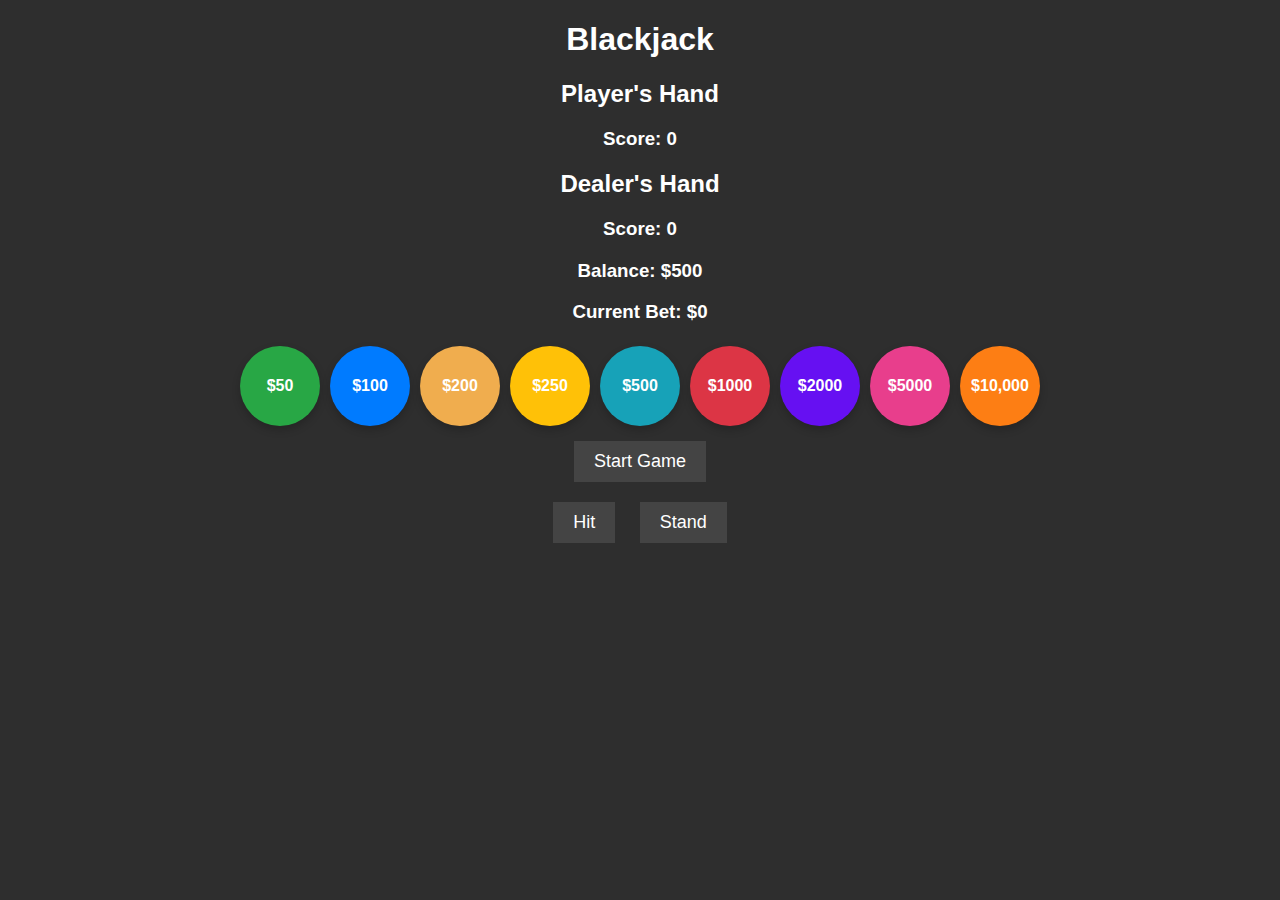
==== WebDesign/BlackJack.html @ baa50750 "moved into web desing folder" ====
<!DOCTYPE html>
<html lang="en">
<head>
    <meta charset="UTF-8">
    <meta name="viewport" content="width=device-width, initial-scale=1.0">
    <title>Blackjack</title>
    <link rel="icon" href="favicon.png" type="image/png">
    <link rel="stylesheet" href="BJstyles.css">
</head>
<body>
    <h1>Blackjack</h1>
    
    <div>
        <h2>Player's Hand</h2>
        <div id="player-hand" class="card-container"></div>
        <h3 id="player-score">Score: 0</h3>
    </div>
    
    <div>
        <h2>Dealer's Hand</h2>
        <div id="dealer-hand" class="card-container"></div>
        <h3 id="dealer-score">Score: 0</h3>
    </div>

    <div id="bet-section">
        <h3>Balance: <span id="balance">$500</span></h3>
        <h3>Current Bet: <span id="current-bet">$0</span></h3>
        <div id="bet-options">
            <button class="bet-option" data-bet="50" onclick="placeBet(50)">$50</button>
            <button class="bet-option" data-bet="100" onclick="placeBet(100)">$100</button>
            <button class="bet-option" data-bet="200" onclick="placeBet(200)">$200</button>
            <button class="bet-option" data-bet="250" onclick="placeBet(250)">$250</button>
            <button class="bet-option" data-bet="500" onclick="placeBet(500)">$500</button>
            <button class="bet-option" data-bet="1000" onclick="placeBet(1000)">$1000</button>
            <button class="bet-option" data-bet="2000" onclick="placeBet(2000)">$2000</button>
            <button class="bet-option" data-bet="5000" onclick="placeBet(5000)">$5000</button>
            <button class="bet-option" data-bet="10000" onclick="placeBet(10000)">$10,000</button>
        </div>
        <button id="start-game" onclick="startGame()">Start Game</button>
    </div>

    <button id="hit-btn" onclick="hit()">Hit</button>
    <button id="stand-btn" onclick="stand()">Stand</button>
    
    <h2 id="message"></h2>

    <script src="script.js"></script>
</body>
</html>
---- WebDesign/BJstyles.css ----
body {
    font-family: Arial, sans-serif;
    background-color: #2e2e2e;
    color: white;
    text-align: center;
}

h1, h2, h3 {
    color: white;
}

.card-container {
    margin-top: 20px;
}

.card {
    display: inline-block;
    width: 100px;
    height: 140px;
    background-size: cover;
    border-radius: 8px;
    border: 1px solid white;
    margin: 5px;
}

#bet-section {
    margin-top: 20px;
}

#bet-options {
    display: flex;
    justify-content: center;
    flex-wrap: wrap;
}

.bet-option {
    padding: 20px;
    margin: 5px;
    color: white;
    border: none;
    cursor: pointer;
    font-size: 16px;
    border-radius: 50%;
    width: 80px;
    height: 80px;
    display: flex;
    align-items: center;
    justify-content: center;
    box-shadow: 0 4px 8px rgba(0, 0, 0, 0.2);
    font-weight: bold;
    text-align: center;
    transition: background-color 0.2s, transform 0.1s, box-shadow 0.1s;
}

/* Bet button colors */
.bet-option[data-bet="50"] {
    background-color: #28a745;
}

.bet-option[data-bet="100"] {
    background-color: #007bff;
}

.bet-option[data-bet="200"] {
    background-color: #f0ad4e;
}

.bet-option[data-bet="250"] {
    background-color: #ffc107;
}

.bet-option[data-bet="500"] {
    background-color: #17a2b8;
}

.bet-option[data-bet="1000"] {
    background-color: #dc3545;
}

.bet-option[data-bet="2000"] {
    background-color: #6610f2;
}

.bet-option[data-bet="5000"] {
    background-color: #e83e8c;
}

.bet-option[data-bet="10000"] {
    background-color: #fd7e14;
}

.bet-option:hover {
    opacity: 0.8;
}

.bet-option:active {
    transform: scale(0.95);
    box-shadow: 0 2px 4px rgba(0, 0, 0, 0.3);
}

#hit-btn, #stand-btn, #start-game {
    background-color: #444;
    color: white;
    padding: 10px 20px;
    font-size: 18px;
    border: none;
    margin: 10px;
    cursor: pointer;
}

#hit-btn:hover, #stand-btn:hover, #start-game:hover {
    background-color: #666;
}

#message {
    margin-top: 20px;
    font-size: 20px;
    color: #ffcc00;
}
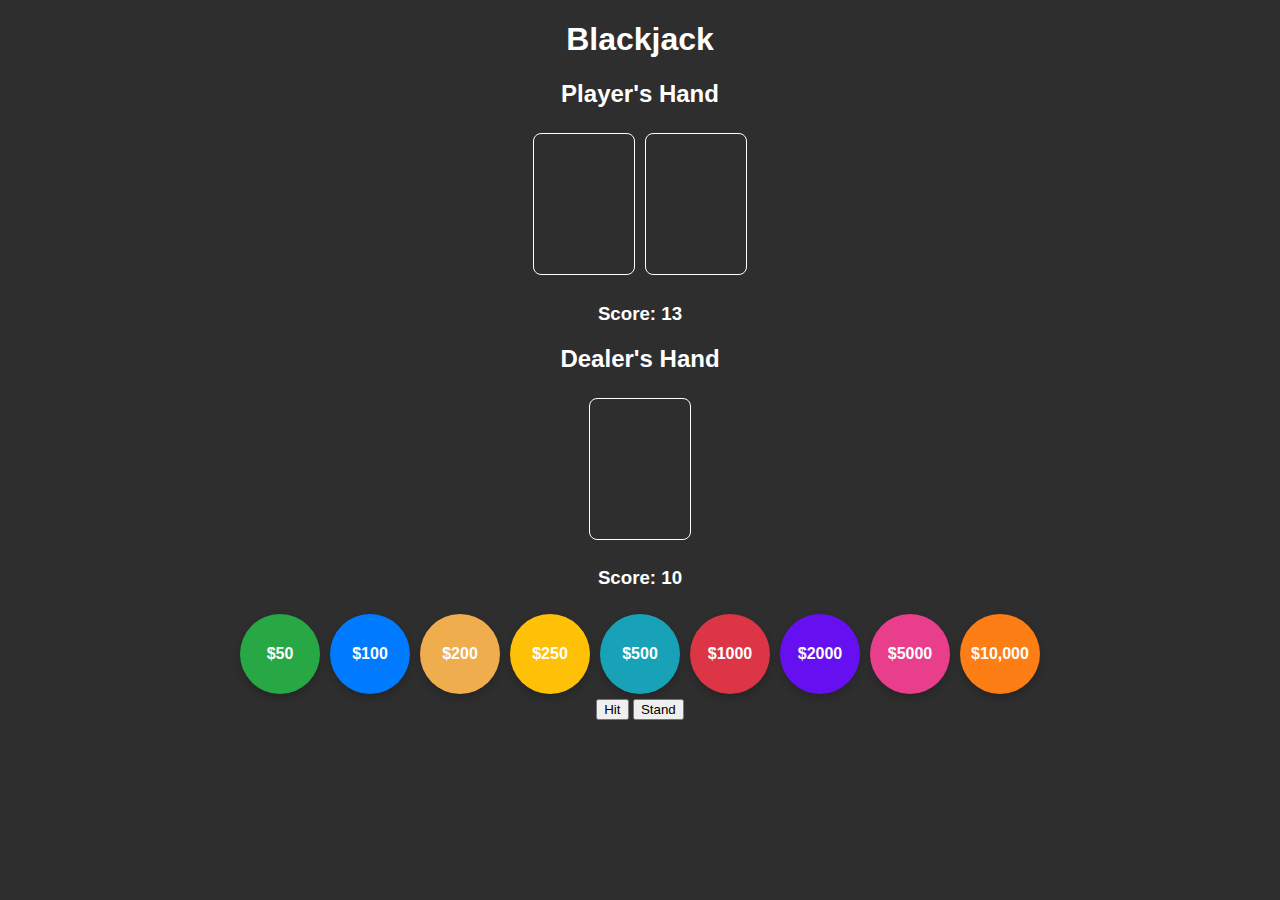
==== commit eb540399: "q" ====
--- a/WebDesign/BlackJack.html
+++ b/WebDesign/BlackJack.html
@@ -6,6 +6,113 @@
     <title>Blackjack</title>
     <link rel="icon" href="favicon.png" type="image/png">
     <link rel="stylesheet" href="BJstyles.css">
+    <style>
+        body {
+            font-family: Arial, sans-serif;
+            background-color: #2e2e2e;
+            color: white;
+            text-align: center;
+        }
+
+        .card-container {
+            margin-top: 20px;
+        }
+
+        .card {
+            display: inline-block;
+            width: 100px;
+            height: 140px;
+            background-size: cover;
+            border-radius: 8px;
+            border: 1px solid white;
+            margin: 5px;
+        }
+
+        .bet-option {
+            padding: 20px 30px;
+            margin: 5px;
+            color: white;
+            border: none;
+            cursor: pointer;
+            font-size: 16px;
+            border-radius: 50%;  /* Makes the button circular */
+            width: 80px;  /* Set a specific width */
+            height: 80px;  /* Set a specific height */
+            display: flex;
+            align-items: center;
+            justify-content: center;
+            box-shadow: 0 4px 8px rgba(0, 0, 0, 0.2);  /* Adds a subtle shadow for depth */
+            font-weight: bold;
+            text-align: center;
+            transition: background-color 0.2s, transform 0.1s, box-shadow 0.1s;  /* Smooth transition effects */
+        }
+
+        /* Bet button colors */
+        .bet-option[data-bet="50"] {
+            background-color: #28a745;  /* Green for $50 */
+        }
+
+        .bet-option[data-bet="100"] {
+            background-color: #007bff;  /* Blue for $100 */
+        }
+
+        .bet-option[data-bet="200"] {
+            background-color: #f0ad4e;  /* Orange for $200 */
+        }
+
+        .bet-option[data-bet="250"] {
+            background-color: #ffc107;  /* Yellow for $250 */
+        }
+
+        .bet-option[data-bet="500"] {
+            background-color: #17a2b8;  /* Teal for $500 */
+        }
+
+        .bet-option[data-bet="1000"] {
+            background-color: #dc3545;  /* Red for $1000 */
+        }
+
+        .bet-option[data-bet="2000"] {
+            background-color: #6610f2;  /* Purple for $2000 */
+        }
+
+        .bet-option[data-bet="5000"] {
+            background-color: #e83e8c;  /* Pink for $5000 */
+        }
+
+        .bet-option[data-bet="10000"] {
+            background-color: #fd7e14;  /* Deep Orange for $10,000 */
+        }
+
+        /* Hover and active effects */
+        .bet-option:hover {
+            opacity: 0.8;  /* Slight opacity reduction on hover */
+        }
+
+        .bet-option:active {
+            transform: scale(0.95);  /* Slight shrink effect when clicked */
+            box-shadow: 0 2px 4px rgba(0, 0, 0, 0.3);  /* Enhance shadow on click */
+        }
+
+        /* General Styles */
+        h1, h2, h3 {
+            color: white;
+        }
+        
+        #message {
+            margin-top: 20px;
+            font-size: 20px;
+            color: #ffcc00;
+        }
+
+        #bet-options {
+            margin-top: 20px;
+            display: flex;
+            justify-content: center;
+            flex-wrap: wrap;
+        }
+
+    </style>
 </head>
 <body>
     <h1>Blackjack</h1>
@@ -21,29 +128,145 @@
         <div id="dealer-hand" class="card-container"></div>
         <h3 id="dealer-score">Score: 0</h3>
     </div>
-
-    <div id="bet-section">
-        <h3>Balance: <span id="balance">$500</span></h3>
-        <h3>Current Bet: <span id="current-bet">$0</span></h3>
-        <div id="bet-options">
-            <button class="bet-option" data-bet="50" onclick="placeBet(50)">$50</button>
-            <button class="bet-option" data-bet="100" onclick="placeBet(100)">$100</button>
-            <button class="bet-option" data-bet="200" onclick="placeBet(200)">$200</button>
-            <button class="bet-option" data-bet="250" onclick="placeBet(250)">$250</button>
-            <button class="bet-option" data-bet="500" onclick="placeBet(500)">$500</button>
-            <button class="bet-option" data-bet="1000" onclick="placeBet(1000)">$1000</button>
-            <button class="bet-option" data-bet="2000" onclick="placeBet(2000)">$2000</button>
-            <button class="bet-option" data-bet="5000" onclick="placeBet(5000)">$5000</button>
-            <button class="bet-option" data-bet="10000" onclick="placeBet(10000)">$10,000</button>
-        </div>
-        <button id="start-game" onclick="startGame()">Start Game</button>
+    
+    <div id="bet-options">
+        <button class="bet-option" data-bet="50" onclick="placeBet(50)"><span>$50</span></button>
+        <button class="bet-option" data-bet="100" onclick="placeBet(100)"><span>$100</span></button>
+        <button class="bet-option" data-bet="200" onclick="placeBet(200)"><span>$200</span></button>
+        <button class="bet-option" data-bet="250" onclick="placeBet(250)"><span>$250</span></button>
+        <button class="bet-option" data-bet="500" onclick="placeBet(500)"><span>$500</span></button>
+        <button class="bet-option" data-bet="1000" onclick="placeBet(1000)"><span>$1000</span></button>
+        <button class="bet-option" data-bet="2000" onclick="placeBet(2000)"><span>$2000</span></button>
+        <button class="bet-option" data-bet="5000" onclick="placeBet(5000)"><span>$5000</span></button>
+        <button class="bet-option" data-bet="10000" onclick="placeBet(10000)"><span>$10,000</span></button>
     </div>
 
-    <button id="hit-btn" onclick="hit()">Hit</button>
-    <button id="stand-btn" onclick="stand()">Stand</button>
-    
+    <button onclick="hit()">Hit</button>
+    <button onclick="stand()">Stand</button>
     <h2 id="message"></h2>
 
-    <script src="script.js"></script>
+    <script>
+        let deck = [];
+        let playerHand = [];
+        let dealerHand = [];
+        let playerMoney = 500;  // Starting money
+
+        function createDeck() {
+            let suits = ['hearts', 'diamonds', 'clubs', 'spades'];  
+            let values = ['2', '3', '4', '5', '6', '7', '8', '9', '10', 'J', 'Q', 'K', 'A'];
+            deck = [];
+            for (let suit of suits) {
+                for (let value of values) {
+                    let cardValue = value === 'J' ? '11' : value === 'Q' ? '12' : value === 'K' ? '13' : value === 'A' ? '14' : value;
+                    deck.push({
+                        suit,
+                        value,
+                        img: `playing-cards-master/${suit}_${cardValue}.png`,
+                        class: `card-${value}_of_${suit}`
+                    });
+                }
+            }
+            deck = deck.sort(() => Math.random() - 0.5);
+        }
+
+        function calculateScore(hand) {
+            let score = 0;
+            let aces = 0;
+            for (let card of hand) {
+                if (['J', 'Q', 'K'].includes(card.value)) {
+                    score += 10;
+                } else if (card.value === 'A') {
+                    aces += 1;
+                    score += 11;
+                } else {
+                    score += parseInt(card.value);
+                }
+            }
+            while (score > 21 && aces > 0) {
+                score -= 10;
+                aces -= 1;
+            }
+            return score;
+        }
+
+        function dealCard(hand, elementId) {
+            if (deck.length === 0) createDeck();
+            let card = deck.pop();
+            hand.push(card);
+
+            let cardDiv = document.createElement('div');
+            cardDiv.classList.add('card', card.class);
+            cardDiv.style.backgroundImage = `url(${card.img})`;
+            document.getElementById(elementId).appendChild(cardDiv);
+        }
+
+        function startGame() {
+            createDeck();
+            playerHand = [];
+            dealerHand = [];
+            document.getElementById('player-hand').innerHTML = '';
+            document.getElementById('dealer-hand').innerHTML = '';
+            dealCard(playerHand, 'player-hand');
+            dealCard(playerHand, 'player-hand');
+            dealCard(dealerHand, 'dealer-hand');
+            document.getElementById('player-score').innerText = `Score: ${calculateScore(playerHand)}`;
+            document.getElementById('dealer-score').innerText = `Score: ${calculateScore(dealerHand)}`;
+            document.getElementById('message').innerText = '';
+        }
+
+        function hit() {
+            dealCard(playerHand, 'player-hand');
+            let score = calculateScore(playerHand);
+            document.getElementById('player-score').innerText = `Score: ${score}`;
+            if (score > 21) {
+                document.getElementById('message').innerText = 'You Busted! Dealer Wins!';
+                showPlayAgainButton();
+            }
+        }
+
+        function stand() {
+            let dealerScore = calculateScore(dealerHand);
+            while (dealerScore < 17) {
+                dealCard(dealerHand, 'dealer-hand');
+                dealerScore = calculateScore(dealerHand);
+            }
+            document.getElementById('dealer-score').innerText = `Score: ${dealerScore}`;
+            let playerScore = calculateScore(playerHand);
+            if (dealerScore > 21 || playerScore > dealerScore) {
+                document.getElementById('message').innerText = 'You Win!';
+                showPlayAgainButton();
+            } else if (playerScore < dealerScore) {
+                document.getElementById('message').innerText = 'Dealer Wins!';
+                showPlayAgainButton();
+            } else {
+                document.getElementById('message').innerText = 'It\'s a Tie!';
+                showPlayAgainButton();
+            }
+        }
+
+        function showPlayAgainButton() {
+            let playAgainButton = document.createElement('button');
+            playAgainButton.innerText = 'Play Again';
+            playAgainButton.onclick = function () {
+                startGame();
+                document.getElementById('message').innerText = '';
+                playAgainButton.remove();
+            };
+            document.getElementById('message').appendChild(playAgainButton);
+        }
+
+        let currentBet = 0;
+        function placeBet(amount) {
+            if (playerMoney >= amount) {
+                currentBet += amount;
+                playerMoney -= amount;
+                alert(`Bet placed: $${amount}. Current balance: $${playerMoney}`);
+            } else {
+                alert("Insufficient funds!");
+            }
+        }
+
+        startGame();
+    </script>
 </body>
 </html>
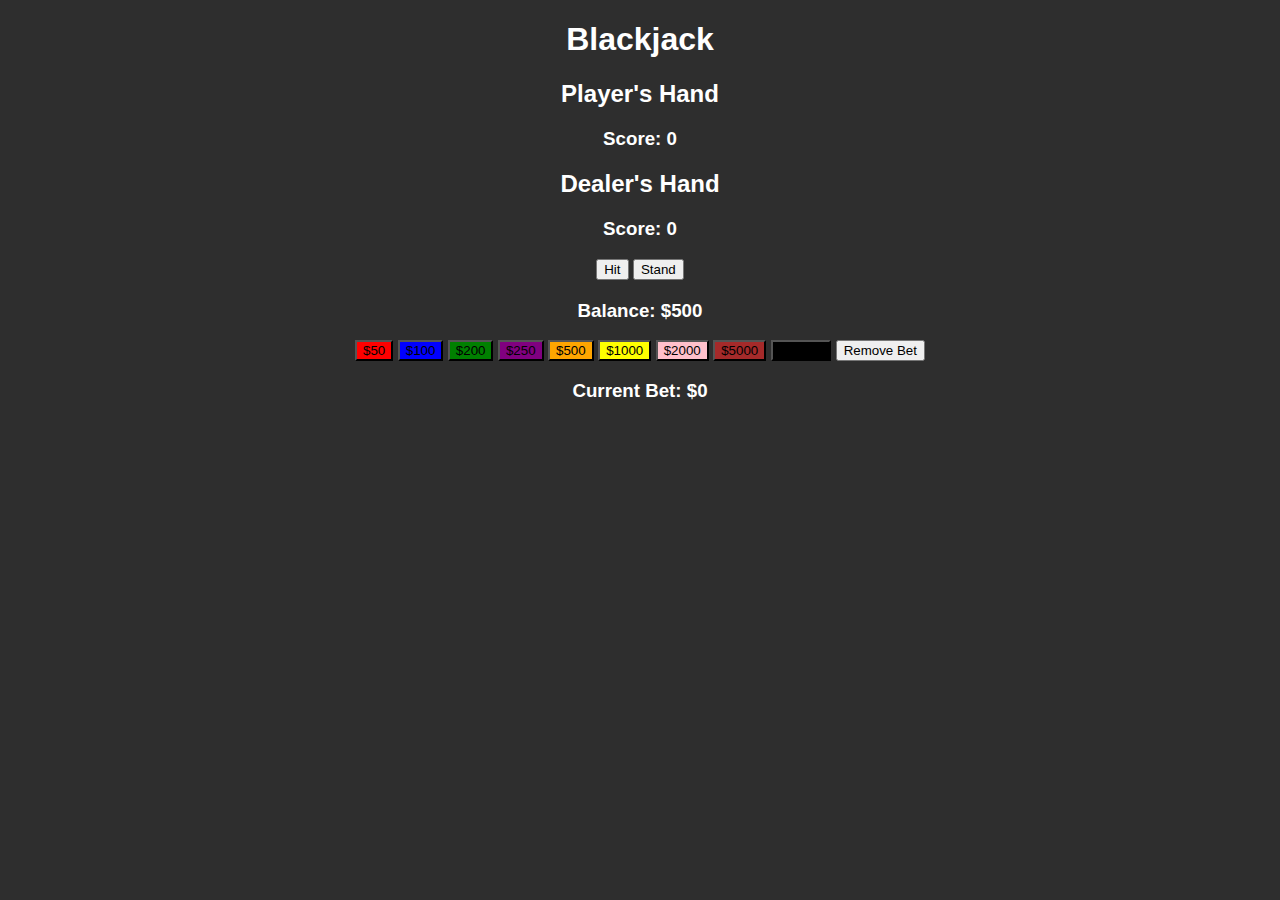
==== commit d8b0621d: "" ====
--- a/WebDesign/BlackJack.html
+++ b/WebDesign/BlackJack.html
@@ -13,11 +13,9 @@
             color: white;
             text-align: center;
         }
-
         .card-container {
             margin-top: 20px;
         }
-
         .card {
             display: inline-block;
             width: 100px;
@@ -27,246 +25,113 @@
             border: 1px solid white;
             margin: 5px;
         }
-
-        .bet-option {
-            padding: 20px 30px;
-            margin: 5px;
-            color: white;
-            border: none;
-            cursor: pointer;
-            font-size: 16px;
-            border-radius: 50%;  /* Makes the button circular */
-            width: 80px;  /* Set a specific width */
-            height: 80px;  /* Set a specific height */
-            display: flex;
-            align-items: center;
-            justify-content: center;
-            box-shadow: 0 4px 8px rgba(0, 0, 0, 0.2);  /* Adds a subtle shadow for depth */
-            font-weight: bold;
-            text-align: center;
-            transition: background-color 0.2s, transform 0.1s, box-shadow 0.1s;  /* Smooth transition effects */
-        }
-
-        /* Bet button colors */
-        .bet-option[data-bet="50"] {
-            background-color: #28a745;  /* Green for $50 */
-        }
-
-        .bet-option[data-bet="100"] {
-            background-color: #007bff;  /* Blue for $100 */
-        }
-
-        .bet-option[data-bet="200"] {
-            background-color: #f0ad4e;  /* Orange for $200 */
-        }
-
-        .bet-option[data-bet="250"] {
-            background-color: #ffc107;  /* Yellow for $250 */
-        }
-
-        .bet-option[data-bet="500"] {
-            background-color: #17a2b8;  /* Teal for $500 */
-        }
-
-        .bet-option[data-bet="1000"] {
-            background-color: #dc3545;  /* Red for $1000 */
-        }
-
-        .bet-option[data-bet="2000"] {
-            background-color: #6610f2;  /* Purple for $2000 */
-        }
-
-        .bet-option[data-bet="5000"] {
-            background-color: #e83e8c;  /* Pink for $5000 */
-        }
-
-        .bet-option[data-bet="10000"] {
-            background-color: #fd7e14;  /* Deep Orange for $10,000 */
-        }
-
-        /* Hover and active effects */
-        .bet-option:hover {
-            opacity: 0.8;  /* Slight opacity reduction on hover */
-        }
-
-        .bet-option:active {
-            transform: scale(0.95);  /* Slight shrink effect when clicked */
-            box-shadow: 0 2px 4px rgba(0, 0, 0, 0.3);  /* Enhance shadow on click */
-        }
-
-        /* General Styles */
-        h1, h2, h3 {
-            color: white;
-        }
-        
-        #message {
-            margin-top: 20px;
-            font-size: 20px;
-            color: #ffcc00;
-        }
-
-        #bet-options {
-            margin-top: 20px;
-            display: flex;
-            justify-content: center;
-            flex-wrap: wrap;
-        }
-
     </style>
 </head>
 <body>
     <h1>Blackjack</h1>
-    
     <div>
         <h2>Player's Hand</h2>
         <div id="player-hand" class="card-container"></div>
         <h3 id="player-score">Score: 0</h3>
     </div>
-    
     <div>
         <h2>Dealer's Hand</h2>
         <div id="dealer-hand" class="card-container"></div>
         <h3 id="dealer-score">Score: 0</h3>
     </div>
-    
-    <div id="bet-options">
-        <button class="bet-option" data-bet="50" onclick="placeBet(50)"><span>$50</span></button>
-        <button class="bet-option" data-bet="100" onclick="placeBet(100)"><span>$100</span></button>
-        <button class="bet-option" data-bet="200" onclick="placeBet(200)"><span>$200</span></button>
-        <button class="bet-option" data-bet="250" onclick="placeBet(250)"><span>$250</span></button>
-        <button class="bet-option" data-bet="500" onclick="placeBet(500)"><span>$500</span></button>
-        <button class="bet-option" data-bet="1000" onclick="placeBet(1000)"><span>$1000</span></button>
-        <button class="bet-option" data-bet="2000" onclick="placeBet(2000)"><span>$2000</span></button>
-        <button class="bet-option" data-bet="5000" onclick="placeBet(5000)"><span>$5000</span></button>
-        <button class="bet-option" data-bet="10000" onclick="placeBet(10000)"><span>$10,000</span></button>
-    </div>
-
     <button onclick="hit()">Hit</button>
     <button onclick="stand()">Stand</button>
     <h2 id="message"></h2>
-
+    <button id="play-again" style="display:none;" onclick="startGame()">Play Again</button>
+    <h3>Balance: $<span id="balance">500</span></h3>
+    <div id="betting-options">
+        <button class="bet-chip" onclick="placeBet(50)" style="background-color:red;">$50</button>
+        <button class="bet-chip" onclick="placeBet(100)" style="background-color:blue;">$100</button>
+        <button class="bet-chip" onclick="placeBet(200)" style="background-color:green;">$200</button>
+        <button class="bet-chip" onclick="placeBet(250)" style="background-color:purple;">$250</button>
+        <button class="bet-chip" onclick="placeBet(500)" style="background-color:orange;">$500</button>
+        <button class="bet-chip" onclick="placeBet(1000)" style="background-color:yellow;">$1000</button>
+        <button class="bet-chip" onclick="placeBet(2000)" style="background-color:pink;">$2000</button>
+        <button class="bet-chip" onclick="placeBet(5000)" style="background-color:brown;">$5000</button>
+        <button class="bet-chip" onclick="placeBet(10000)" style="background-color:black;">$10000</button>
+        <button onclick="removeBet()">Remove Bet</button>
+    </div>
+    <h3>Current Bet: $<span id="current-bet">0</span></h3>
+    
     <script>
         let deck = [];
         let playerHand = [];
         let dealerHand = [];
-        let playerMoney = 500;  // Starting money
-
+        let balance = 500;
+        let currentBet = 0;
+        
         function createDeck() {
-            let suits = ['hearts', 'diamonds', 'clubs', 'spades'];  
+            let suits = ['hearts', 'diamonds', 'clubs', 'spades'];
             let values = ['2', '3', '4', '5', '6', '7', '8', '9', '10', 'J', 'Q', 'K', 'A'];
             deck = [];
             for (let suit of suits) {
                 for (let value of values) {
-                    let cardValue = value === 'J' ? '11' : value === 'Q' ? '12' : value === 'K' ? '13' : value === 'A' ? '14' : value;
                     deck.push({
                         suit,
                         value,
-                        img: `playing-cards-master/${suit}_${cardValue}.png`,
-                        class: `card-${value}_of_${suit}`
+                        img: `https://raw.githubusercontent.com/hanhaechi/playing-cards/master/png/${value.toUpperCase()}_of_${suit.charAt(0).toUpperCase() + suit.slice(1)}.png`
                     });
                 }
             }
             deck = deck.sort(() => Math.random() - 0.5);
         }
-
-        function calculateScore(hand) {
-            let score = 0;
-            let aces = 0;
-            for (let card of hand) {
-                if (['J', 'Q', 'K'].includes(card.value)) {
-                    score += 10;
-                } else if (card.value === 'A') {
-                    aces += 1;
-                    score += 11;
-                } else {
-                    score += parseInt(card.value);
-                }
-            }
-            while (score > 21 && aces > 0) {
-                score -= 10;
-                aces -= 1;
-            }
-            return score;
-        }
-
+        
         function dealCard(hand, elementId) {
             if (deck.length === 0) createDeck();
             let card = deck.pop();
             hand.push(card);
-
+            
             let cardDiv = document.createElement('div');
-            cardDiv.classList.add('card', card.class);
+            cardDiv.classList.add('card');
             cardDiv.style.backgroundImage = `url(${card.img})`;
             document.getElementById(elementId).appendChild(cardDiv);
         }
-
+        
         function startGame() {
+            if (currentBet === 0) {
+                alert("Place a bet first!");
+                return;
+            }
             createDeck();
             playerHand = [];
             dealerHand = [];
             document.getElementById('player-hand').innerHTML = '';
             document.getElementById('dealer-hand').innerHTML = '';
+            document.getElementById('message').innerText = '';
+            document.getElementById('play-again').style.display = 'none';
             dealCard(playerHand, 'player-hand');
             dealCard(playerHand, 'player-hand');
             dealCard(dealerHand, 'dealer-hand');
-            document.getElementById('player-score').innerText = `Score: ${calculateScore(playerHand)}`;
-            document.getElementById('dealer-score').innerText = `Score: ${calculateScore(dealerHand)}`;
-            document.getElementById('message').innerText = '';
         }
-
+        
         function hit() {
             dealCard(playerHand, 'player-hand');
-            let score = calculateScore(playerHand);
-            document.getElementById('player-score').innerText = `Score: ${score}`;
-            if (score > 21) {
-                document.getElementById('message').innerText = 'You Busted! Dealer Wins!';
-                showPlayAgainButton();
+        }
+        
+        function stand() {
+            document.getElementById('play-again').style.display = 'block';
+        }
+        
+        function placeBet(amount) {
+            if (balance >= amount) {
+                currentBet += amount;
+                balance -= amount;
+                document.getElementById('current-bet').innerText = currentBet;
+                document.getElementById('balance').innerText = balance;
             }
         }
-
-        function stand() {
-            let dealerScore = calculateScore(dealerHand);
-            while (dealerScore < 17) {
-                dealCard(dealerHand, 'dealer-hand');
-                dealerScore = calculateScore(dealerHand);
-            }
-            document.getElementById('dealer-score').innerText = `Score: ${dealerScore}`;
-            let playerScore = calculateScore(playerHand);
-            if (dealerScore > 21 || playerScore > dealerScore) {
-                document.getElementById('message').innerText = 'You Win!';
-                showPlayAgainButton();
-            } else if (playerScore < dealerScore) {
-                document.getElementById('message').innerText = 'Dealer Wins!';
-                showPlayAgainButton();
-            } else {
-                document.getElementById('message').innerText = 'It\'s a Tie!';
-                showPlayAgainButton();
-            }
+        
+        function removeBet() {
+            balance += currentBet;
+            currentBet = 0;
+            document.getElementById('current-bet').innerText = currentBet;
+            document.getElementById('balance').innerText = balance;
         }
-
-        function showPlayAgainButton() {
-            let playAgainButton = document.createElement('button');
-            playAgainButton.innerText = 'Play Again';
-            playAgainButton.onclick = function () {
-                startGame();
-                document.getElementById('message').innerText = '';
-                playAgainButton.remove();
-            };
-            document.getElementById('message').appendChild(playAgainButton);
-        }
-
-        let currentBet = 0;
-        function placeBet(amount) {
-            if (playerMoney >= amount) {
-                currentBet += amount;
-                playerMoney -= amount;
-                alert(`Bet placed: $${amount}. Current balance: $${playerMoney}`);
-            } else {
-                alert("Insufficient funds!");
-            }
-        }
-
-        startGame();
     </script>
 </body>
 </html>
--- a/WebDesign/BJstyles.css
+++ b/WebDesign/BJstyles.css
@@ -1,3 +1,4 @@
+
 body {
     font-family: Arial, sans-serif;
     background-color: #2e2e2e;
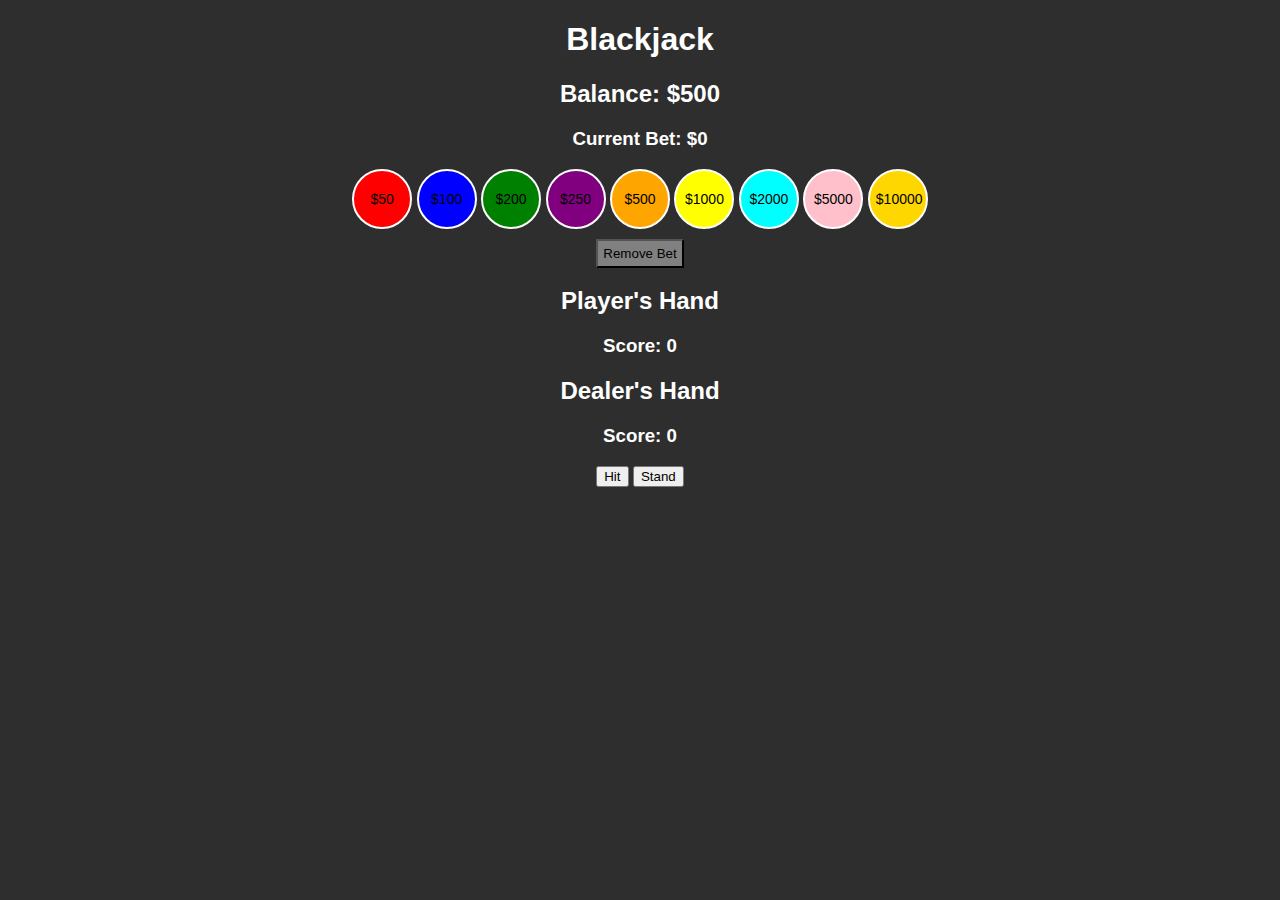
==== commit 3a7de6f9: "s" ====
--- a/WebDesign/BlackJack.html
+++ b/WebDesign/BlackJack.html
@@ -6,65 +6,52 @@
     <title>Blackjack</title>
     <link rel="icon" href="favicon.png" type="image/png">
     <link rel="stylesheet" href="BJstyles.css">
-    <style>
-        body {
-            font-family: Arial, sans-serif;
-            background-color: #2e2e2e;
-            color: white;
-            text-align: center;
-        }
-        .card-container {
-            margin-top: 20px;
-        }
-        .card {
-            display: inline-block;
-            width: 100px;
-            height: 140px;
-            background-size: cover;
-            border-radius: 8px;
-            border: 1px solid white;
-            margin: 5px;
-        }
-    </style>
 </head>
 <body>
     <h1>Blackjack</h1>
+    <h2>Balance: $<span id="balance">500</span></h2>
+
+    <div class="bet-container">
+        <h3>Current Bet: $<span id="current-bet">0</span></h3>
+        <div class="bet-buttons">
+            <button class="chip chip-50" onclick="placeBet(50)">$50</button>
+            <button class="chip chip-100" onclick="placeBet(100)">$100</button>
+            <button class="chip chip-200" onclick="placeBet(200)">$200</button>
+            <button class="chip chip-250" onclick="placeBet(250)">$250</button>
+            <button class="chip chip-500" onclick="placeBet(500)">$500</button>
+            <button class="chip chip-1000" onclick="placeBet(1000)">$1000</button>
+            <button class="chip chip-2000" onclick="placeBet(2000)">$2000</button>
+            <button class="chip chip-5000" onclick="placeBet(5000)">$5000</button>
+            <button class="chip chip-10000" onclick="placeBet(10000)">$10000</button>
+        </div>
+        <button class="remove-bet" onclick="removeBet()">Remove Bet</button>
+    </div>
+
     <div>
         <h2>Player's Hand</h2>
         <div id="player-hand" class="card-container"></div>
         <h3 id="player-score">Score: 0</h3>
     </div>
+
     <div>
         <h2>Dealer's Hand</h2>
         <div id="dealer-hand" class="card-container"></div>
         <h3 id="dealer-score">Score: 0</h3>
     </div>
+
     <button onclick="hit()">Hit</button>
     <button onclick="stand()">Stand</button>
+    
     <h2 id="message"></h2>
-    <button id="play-again" style="display:none;" onclick="startGame()">Play Again</button>
-    <h3>Balance: $<span id="balance">500</span></h3>
-    <div id="betting-options">
-        <button class="bet-chip" onclick="placeBet(50)" style="background-color:red;">$50</button>
-        <button class="bet-chip" onclick="placeBet(100)" style="background-color:blue;">$100</button>
-        <button class="bet-chip" onclick="placeBet(200)" style="background-color:green;">$200</button>
-        <button class="bet-chip" onclick="placeBet(250)" style="background-color:purple;">$250</button>
-        <button class="bet-chip" onclick="placeBet(500)" style="background-color:orange;">$500</button>
-        <button class="bet-chip" onclick="placeBet(1000)" style="background-color:yellow;">$1000</button>
-        <button class="bet-chip" onclick="placeBet(2000)" style="background-color:pink;">$2000</button>
-        <button class="bet-chip" onclick="placeBet(5000)" style="background-color:brown;">$5000</button>
-        <button class="bet-chip" onclick="placeBet(10000)" style="background-color:black;">$10000</button>
-        <button onclick="removeBet()">Remove Bet</button>
-    </div>
-    <h3>Current Bet: $<span id="current-bet">0</span></h3>
-    
+    <button id="play-again" onclick="startGame()" style="display: none;">Play Again</button>
+
     <script>
         let deck = [];
         let playerHand = [];
         let dealerHand = [];
         let balance = 500;
         let currentBet = 0;
-        
+
         function createDeck() {
             let suits = ['hearts', 'diamonds', 'clubs', 'spades'];
             let values = ['2', '3', '4', '5', '6', '7', '8', '9', '10', 'J', 'Q', 'K', 'A'];
@@ -74,27 +61,47 @@
                     deck.push({
                         suit,
                         value,
-                        img: `https://raw.githubusercontent.com/hanhaechi/playing-cards/master/png/${value.toUpperCase()}_of_${suit.charAt(0).toUpperCase() + suit.slice(1)}.png`
+                        img: `https://raw.githubusercontent.com/hanhaechi/playing-cards/main/png/${suit}_${value}.png`
                     });
                 }
             }
             deck = deck.sort(() => Math.random() - 0.5);
         }
-        
+
+        function calculateScore(hand) {
+            let score = 0;
+            let aces = 0;
+            for (let card of hand) {
+                if (['J', 'Q', 'K'].includes(card.value)) {
+                    score += 10;
+                } else if (card.value === 'A') {
+                    aces += 1;
+                    score += 11;
+                } else {
+                    score += parseInt(card.value);
+                }
+            }
+            while (score > 21 && aces > 0) {
+                score -= 10;
+                aces -= 1;
+            }
+            return score;
+        }
+
         function dealCard(hand, elementId) {
             if (deck.length === 0) createDeck();
             let card = deck.pop();
             hand.push(card);
-            
+
             let cardDiv = document.createElement('div');
             cardDiv.classList.add('card');
             cardDiv.style.backgroundImage = `url(${card.img})`;
             document.getElementById(elementId).appendChild(cardDiv);
         }
-        
+
         function startGame() {
             if (currentBet === 0) {
-                alert("Place a bet first!");
+                alert("You must place a bet first!");
                 return;
             }
             createDeck();
@@ -103,34 +110,71 @@
             document.getElementById('player-hand').innerHTML = '';
             document.getElementById('dealer-hand').innerHTML = '';
             document.getElementById('message').innerText = '';
-            document.getElementById('play-again').style.display = 'none';
+            document.getElementById('play-again').style.display = "none";
+
             dealCard(playerHand, 'player-hand');
             dealCard(playerHand, 'player-hand');
             dealCard(dealerHand, 'dealer-hand');
+
+            updateScores();
         }
-        
+
         function hit() {
             dealCard(playerHand, 'player-hand');
+            updateScores();
         }
-        
+
         function stand() {
-            document.getElementById('play-again').style.display = 'block';
+            while (calculateScore(dealerHand) < 17) {
+                dealCard(dealerHand, 'dealer-hand');
+            }
+            determineWinner();
         }
-        
+
+        function updateScores() {
+            document.getElementById('player-score').innerText = `Score: ${calculateScore(playerHand)}`;
+            document.getElementById('dealer-score').innerText = `Score: ${calculateScore(dealerHand)}`;
+        }
+
+        function determineWinner() {
+            let playerScore = calculateScore(playerHand);
+            let dealerScore = calculateScore(dealerHand);
+
+            if (playerScore > 21) {
+                document.getElementById('message').innerText = "You Busted! Dealer Wins!";
+                balance -= currentBet;
+            } else if (dealerScore > 21 || playerScore > dealerScore) {
+                document.getElementById('message').innerText = "You Win!";
+                balance += currentBet * 2;
+            } else if (playerScore < dealerScore) {
+                document.getElementById('message').innerText = "Dealer Wins!";
+                balance -= currentBet;
+            } else {
+                document.getElementById('message').innerText = "Push! It's a Tie!";
+            }
+
+            currentBet = 0;
+            document.getElementById('balance').innerText = balance;
+            document.getElementById('current-bet').innerText = currentBet;
+            document.getElementById('play-again').style.display = "block";
+        }
+
         function placeBet(amount) {
             if (balance >= amount) {
                 currentBet += amount;
                 balance -= amount;
+                document.getElementById('balance').innerText = balance;
                 document.getElementById('current-bet').innerText = currentBet;
-                document.getElementById('balance').innerText = balance;
+            } else {
+                alert("Not enough funds!");
             }
         }
-        
+
         function removeBet() {
             balance += currentBet;
             currentBet = 0;
+            document.getElementById('balance').innerText = balance;
             document.getElementById('current-bet').innerText = currentBet;
-            document.getElementById('balance').innerText = balance;
         }
     </script>
 </body>
--- a/WebDesign/BJstyles.css
+++ b/WebDesign/BJstyles.css
@@ -1,17 +1,8 @@
-
 body {
     font-family: Arial, sans-serif;
     background-color: #2e2e2e;
     color: white;
     text-align: center;
-}
-
-h1, h2, h3 {
-    color: white;
-}
-
-.card-container {
-    margin-top: 20px;
 }
 
 .card {
@@ -24,97 +15,30 @@
     margin: 5px;
 }
 
-#bet-section {
-    margin-top: 20px;
+.bet-buttons {
+    margin-top: 10px;
 }
 
-#bet-options {
-    display: flex;
-    justify-content: center;
-    flex-wrap: wrap;
+.chip {
+    width: 60px;
+    height: 60px;
+    border-radius: 50%;
+    border: 2px solid white;
+    font-size: 14px;
 }
 
-.bet-option {
-    padding: 20px;
-    margin: 5px;
-    color: white;
-    border: none;
-    cursor: pointer;
-    font-size: 16px;
-    border-radius: 50%;
-    width: 80px;
-    height: 80px;
-    display: flex;
-    align-items: center;
-    justify-content: center;
-    box-shadow: 0 4px 8px rgba(0, 0, 0, 0.2);
-    font-weight: bold;
-    text-align: center;
-    transition: background-color 0.2s, transform 0.1s, box-shadow 0.1s;
+.chip-50 { background-color: red; }
+.chip-100 { background-color: blue; }
+.chip-200 { background-color: green; }
+.chip-250 { background-color: purple; }
+.chip-500 { background-color: orange; }
+.chip-1000 { background-color: yellow; }
+.chip-2000 { background-color: cyan; }
+.chip-5000 { background-color: pink; }
+.chip-10000 { background-color: gold; }
+
+.remove-bet {
+    margin-top: 10px;
+    background-color: gray;
+    padding: 5px;
 }
-
-/* Bet button colors */
-.bet-option[data-bet="50"] {
-    background-color: #28a745;
-}
-
-.bet-option[data-bet="100"] {
-    background-color: #007bff;
-}
-
-.bet-option[data-bet="200"] {
-    background-color: #f0ad4e;
-}
-
-.bet-option[data-bet="250"] {
-    background-color: #ffc107;
-}
-
-.bet-option[data-bet="500"] {
-    background-color: #17a2b8;
-}
-
-.bet-option[data-bet="1000"] {
-    background-color: #dc3545;
-}
-
-.bet-option[data-bet="2000"] {
-    background-color: #6610f2;
-}
-
-.bet-option[data-bet="5000"] {
-    background-color: #e83e8c;
-}
-
-.bet-option[data-bet="10000"] {
-    background-color: #fd7e14;
-}
-
-.bet-option:hover {
-    opacity: 0.8;
-}
-
-.bet-option:active {
-    transform: scale(0.95);
-    box-shadow: 0 2px 4px rgba(0, 0, 0, 0.3);
-}
-
-#hit-btn, #stand-btn, #start-game {
-    background-color: #444;
-    color: white;
-    padding: 10px 20px;
-    font-size: 18px;
-    border: none;
-    margin: 10px;
-    cursor: pointer;
-}
-
-#hit-btn:hover, #stand-btn:hover, #start-game:hover {
-    background-color: #666;
-}
-
-#message {
-    margin-top: 20px;
-    font-size: 20px;
-    color: #ffcc00;
-}
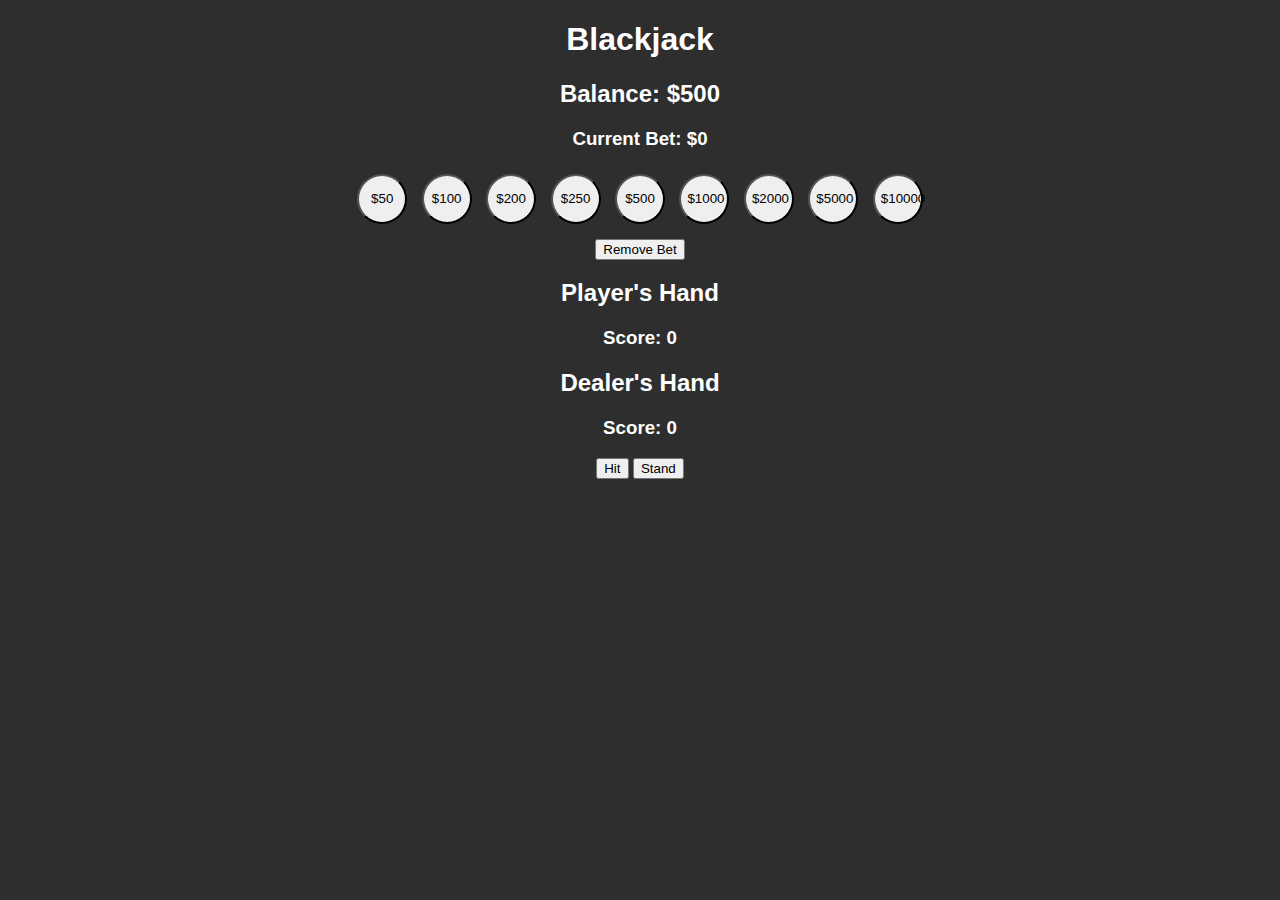
==== commit 4b98788d: "d" ====
--- a/WebDesign/BlackJack.html
+++ b/WebDesign/BlackJack.html
@@ -4,7 +4,6 @@
     <meta charset="UTF-8">
     <meta name="viewport" content="width=device-width, initial-scale=1.0">
     <title>Blackjack</title>
-    <link rel="icon" href="favicon.png" type="image/png">
     <link rel="stylesheet" href="BJstyles.css">
 </head>
 <body>
--- a/WebDesign/BJstyles.css
+++ b/WebDesign/BJstyles.css
@@ -6,39 +6,21 @@
 }
 
 .card {
-    display: inline-block;
     width: 100px;
     height: 140px;
     background-size: cover;
-    border-radius: 8px;
-    border: 1px solid white;
+    margin: 5px;
+    display: inline-block;
+}
+
+.chip {
+    width: 50px;
+    height: 50px;
+    border-radius: 50%;
     margin: 5px;
 }
 
-.bet-buttons {
-    margin-top: 10px;
+.remove-bet {
+    display: block;
+    margin: 10px auto;
 }
-
-.chip {
-    width: 60px;
-    height: 60px;
-    border-radius: 50%;
-    border: 2px solid white;
-    font-size: 14px;
-}
-
-.chip-50 { background-color: red; }
-.chip-100 { background-color: blue; }
-.chip-200 { background-color: green; }
-.chip-250 { background-color: purple; }
-.chip-500 { background-color: orange; }
-.chip-1000 { background-color: yellow; }
-.chip-2000 { background-color: cyan; }
-.chip-5000 { background-color: pink; }
-.chip-10000 { background-color: gold; }
-
-.remove-bet {
-    margin-top: 10px;
-    background-color: gray;
-    padding: 5px;
-}
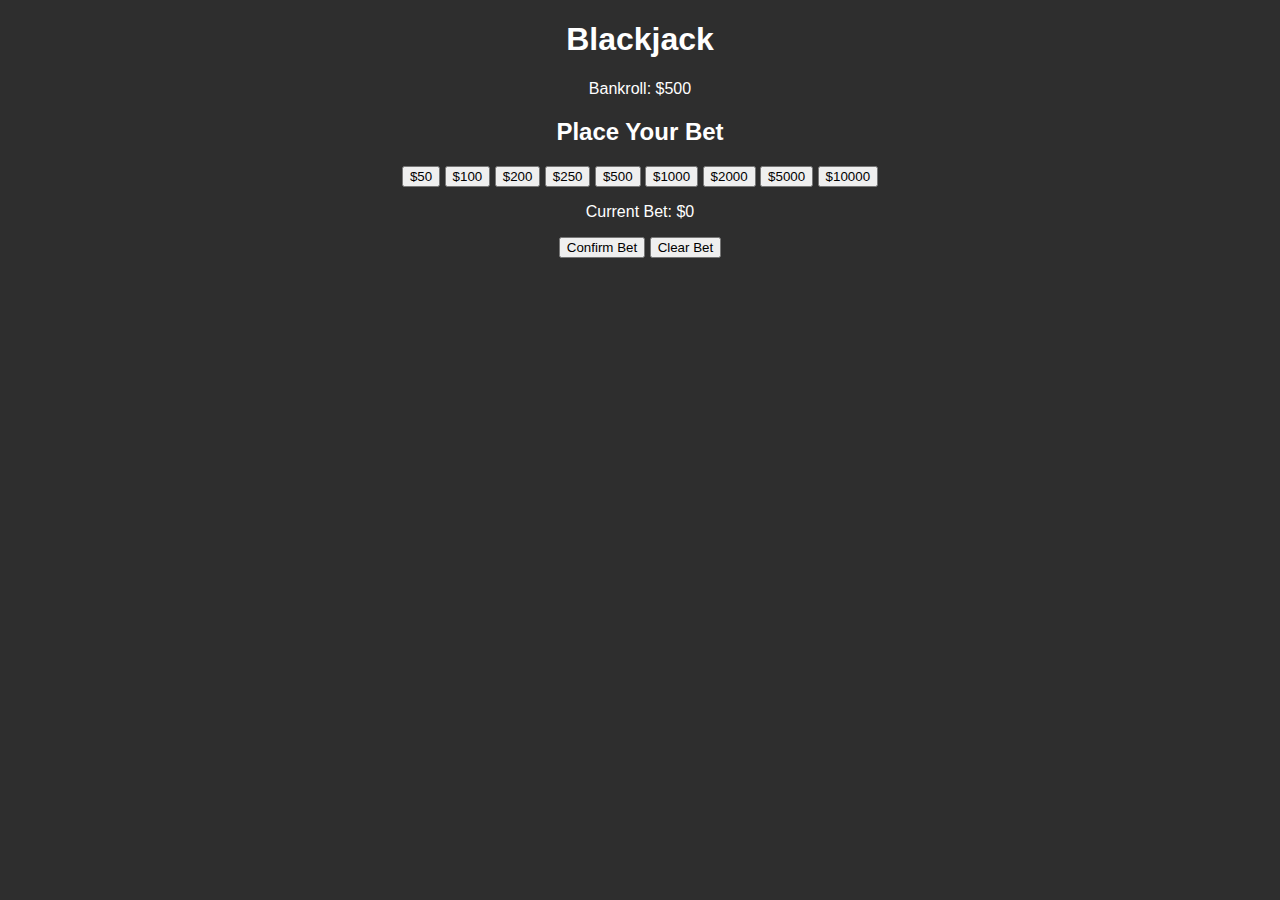
==== commit 9506b9f7: "f" ====
--- a/WebDesign/BlackJack.html
+++ b/WebDesign/BlackJack.html
@@ -7,49 +7,50 @@
     <link rel="stylesheet" href="BJstyles.css">
 </head>
 <body>
-    <h1>Blackjack</h1>
-    <h2>Balance: $<span id="balance">500</span></h2>
-
-    <div class="bet-container">
-        <h3>Current Bet: $<span id="current-bet">0</span></h3>
-        <div class="bet-buttons">
-            <button class="chip chip-50" onclick="placeBet(50)">$50</button>
-            <button class="chip chip-100" onclick="placeBet(100)">$100</button>
-            <button class="chip chip-200" onclick="placeBet(200)">$200</button>
-            <button class="chip chip-250" onclick="placeBet(250)">$250</button>
-            <button class="chip chip-500" onclick="placeBet(500)">$500</button>
-            <button class="chip chip-1000" onclick="placeBet(1000)">$1000</button>
-            <button class="chip chip-2000" onclick="placeBet(2000)">$2000</button>
-            <button class="chip chip-5000" onclick="placeBet(5000)">$5000</button>
-            <button class="chip chip-10000" onclick="placeBet(10000)">$10000</button>
+    <div class="game-container">
+        <h1>Blackjack</h1>
+        <div id="bankroll">Bankroll: $500</div>
+        <div class="bet-container">
+            <h2>Place Your Bet</h2>
+            <div class="bet-options">
+                <button class="bet-chip" data-value="50">$50</button>
+                <button class="bet-chip" data-value="100">$100</button>
+                <button class="bet-chip" data-value="200">$200</button>
+                <button class="bet-chip" data-value="250">$250</button>
+                <button class="bet-chip" data-value="500">$500</button>
+                <button class="bet-chip" data-value="1000">$1000</button>
+                <button class="bet-chip" data-value="2000">$2000</button>
+                <button class="bet-chip" data-value="5000">$5000</button>
+                <button class="bet-chip" data-value="10000">$10000</button>
+            </div>
+            <p>Current Bet: $<span id="current-bet">0</span></p>
+            <button id="confirm-bet">Confirm Bet</button>
+            <button id="clear-bet">Clear Bet</button>
         </div>
-        <button class="remove-bet" onclick="removeBet()">Remove Bet</button>
+        <div id="game-area" style="display: none;">
+            <div>
+                <h2>Dealer's Hand</h2>
+                <div id="dealer-hand" class="card-container"></div>
+                <h3 id="dealer-score">Score: 0</h3>
+            </div>
+            <div>
+                <h2>Player's Hand</h2>
+                <div id="player-hand" class="card-container"></div>
+                <h3 id="player-score">Score: 0</h3>
+            </div>
+            <button id="hit">Hit</button>
+            <button id="stand">Stand</button>
+            <h2 id="message"></h2>
+            <button id="play-again" style="display: none;">Play Again</button>
+        </div>
     </div>
 
-    <div>
-        <h2>Player's Hand</h2>
-        <div id="player-hand" class="card-container"></div>
-        <h3 id="player-score">Score: 0</h3>
-    </div>
-
-    <div>
-        <h2>Dealer's Hand</h2>
-        <div id="dealer-hand" class="card-container"></div>
-        <h3 id="dealer-score">Score: 0</h3>
-    </div>
-
-    <button onclick="hit()">Hit</button>
-    <button onclick="stand()">Stand</button>
-    
-    <h2 id="message"></h2>
-    <button id="play-again" onclick="startGame()" style="display: none;">Play Again</button>
-
     <script>
+        let bankroll = 500;
+        let currentBet = 0;
         let deck = [];
         let playerHand = [];
         let dealerHand = [];
-        let balance = 500;
-        let currentBet = 0;
 
         function createDeck() {
             let suits = ['hearts', 'diamonds', 'clubs', 'spades'];
@@ -65,6 +66,16 @@
                 }
             }
             deck = deck.sort(() => Math.random() - 0.5);
+        }
+
+        function dealCard(hand, elementId) {
+            if (deck.length === 0) createDeck();
+            let card = deck.pop();
+            hand.push(card);
+            let cardDiv = document.createElement('div');
+            cardDiv.classList.add('card');
+            cardDiv.style.backgroundImage = `url(${card.img})`;
+            document.getElementById(elementId).appendChild(cardDiv);
         }
 
         function calculateScore(hand) {
@@ -87,94 +98,44 @@
             return score;
         }
 
-        function dealCard(hand, elementId) {
-            if (deck.length === 0) createDeck();
-            let card = deck.pop();
-            hand.push(card);
-
-            let cardDiv = document.createElement('div');
-            cardDiv.classList.add('card');
-            cardDiv.style.backgroundImage = `url(${card.img})`;
-            document.getElementById(elementId).appendChild(cardDiv);
-        }
-
         function startGame() {
-            if (currentBet === 0) {
-                alert("You must place a bet first!");
-                return;
-            }
+            document.querySelector('.bet-container').style.display = 'none';
+            document.getElementById('game-area').style.display = 'block';
             createDeck();
             playerHand = [];
             dealerHand = [];
             document.getElementById('player-hand').innerHTML = '';
             document.getElementById('dealer-hand').innerHTML = '';
-            document.getElementById('message').innerText = '';
-            document.getElementById('play-again').style.display = "none";
-
             dealCard(playerHand, 'player-hand');
             dealCard(playerHand, 'player-hand');
             dealCard(dealerHand, 'dealer-hand');
-
-            updateScores();
+            document.getElementById('player-score').innerText = `Score: ${calculateScore(playerHand)}`;
+            document.getElementById('dealer-score').innerText = `Score: ${calculateScore(dealerHand)}`;
+            document.getElementById('message').innerText = '';
         }
 
-        function hit() {
-            dealCard(playerHand, 'player-hand');
-            updateScores();
-        }
+        document.getElementById('confirm-bet').addEventListener('click', () => {
+            if (currentBet > 0) {
+                bankroll -= currentBet;
+                document.getElementById('bankroll').innerText = `Bankroll: $${bankroll}`;
+                startGame();
+            }
+        });
 
-        function stand() {
-            while (calculateScore(dealerHand) < 17) {
-                dealCard(dealerHand, 'dealer-hand');
-            }
-            determineWinner();
-        }
+        document.getElementById('clear-bet').addEventListener('click', () => {
+            currentBet = 0;
+            document.getElementById('current-bet').innerText = currentBet;
+        });
 
-        function updateScores() {
-            document.getElementById('player-score').innerText = `Score: ${calculateScore(playerHand)}`;
-            document.getElementById('dealer-score').innerText = `Score: ${calculateScore(dealerHand)}`;
-        }
-
-        function determineWinner() {
-            let playerScore = calculateScore(playerHand);
-            let dealerScore = calculateScore(dealerHand);
-
-            if (playerScore > 21) {
-                document.getElementById('message').innerText = "You Busted! Dealer Wins!";
-                balance -= currentBet;
-            } else if (dealerScore > 21 || playerScore > dealerScore) {
-                document.getElementById('message').innerText = "You Win!";
-                balance += currentBet * 2;
-            } else if (playerScore < dealerScore) {
-                document.getElementById('message').innerText = "Dealer Wins!";
-                balance -= currentBet;
-            } else {
-                document.getElementById('message').innerText = "Push! It's a Tie!";
-            }
-
-            currentBet = 0;
-            document.getElementById('balance').innerText = balance;
-            document.getElementById('current-bet').innerText = currentBet;
-            document.getElementById('play-again').style.display = "block";
-        }
-
-        function placeBet(amount) {
-            if (balance >= amount) {
-                currentBet += amount;
-                balance -= amount;
-                document.getElementById('balance').innerText = balance;
-                document.getElementById('current-bet').innerText = currentBet;
-            } else {
-                alert("Not enough funds!");
-            }
-        }
-
-        function removeBet() {
-            balance += currentBet;
-            currentBet = 0;
-            document.getElementById('balance').innerText = balance;
-            document.getElementById('current-bet').innerText = currentBet;
-        }
+        document.querySelectorAll('.bet-chip').forEach(button => {
+            button.addEventListener('click', () => {
+                let betValue = parseInt(button.getAttribute('data-value'));
+                if (bankroll >= betValue) {
+                    currentBet += betValue;
+                    document.getElementById('current-bet').innerText = currentBet;
+                }
+            });
+        });
     </script>
 </body>
 </html>
--- a/WebDesign/BJstyles.css
+++ b/WebDesign/BJstyles.css
@@ -6,21 +6,39 @@
 }
 
 .card {
+    display: inline-block;
     width: 100px;
     height: 140px;
     background-size: cover;
+    border-radius: 8px;
+    border: 1px solid white;
     margin: 5px;
-    display: inline-block;
+}
+
+.bet-buttons {
+    margin-top: 10px;
 }
 
 .chip {
-    width: 50px;
-    height: 50px;
+    width: 60px;
+    height: 60px;
     border-radius: 50%;
-    margin: 5px;
+    border: 2px solid white;
+    font-size: 14px;
 }
 
+.chip-50 { background-color: red; }
+.chip-100 { background-color: blue; }
+.chip-200 { background-color: green; }
+.chip-250 { background-color: purple; }
+.chip-500 { background-color: orange; }
+.chip-1000 { background-color: yellow; }
+.chip-2000 { background-color: cyan; }
+.chip-5000 { background-color: pink; }
+.chip-10000 { background-color: gold; }
+
 .remove-bet {
-    display: block;
-    margin: 10px auto;
+    margin-top: 10px;
+    background-color: gray;
+    padding: 5px;
 }
